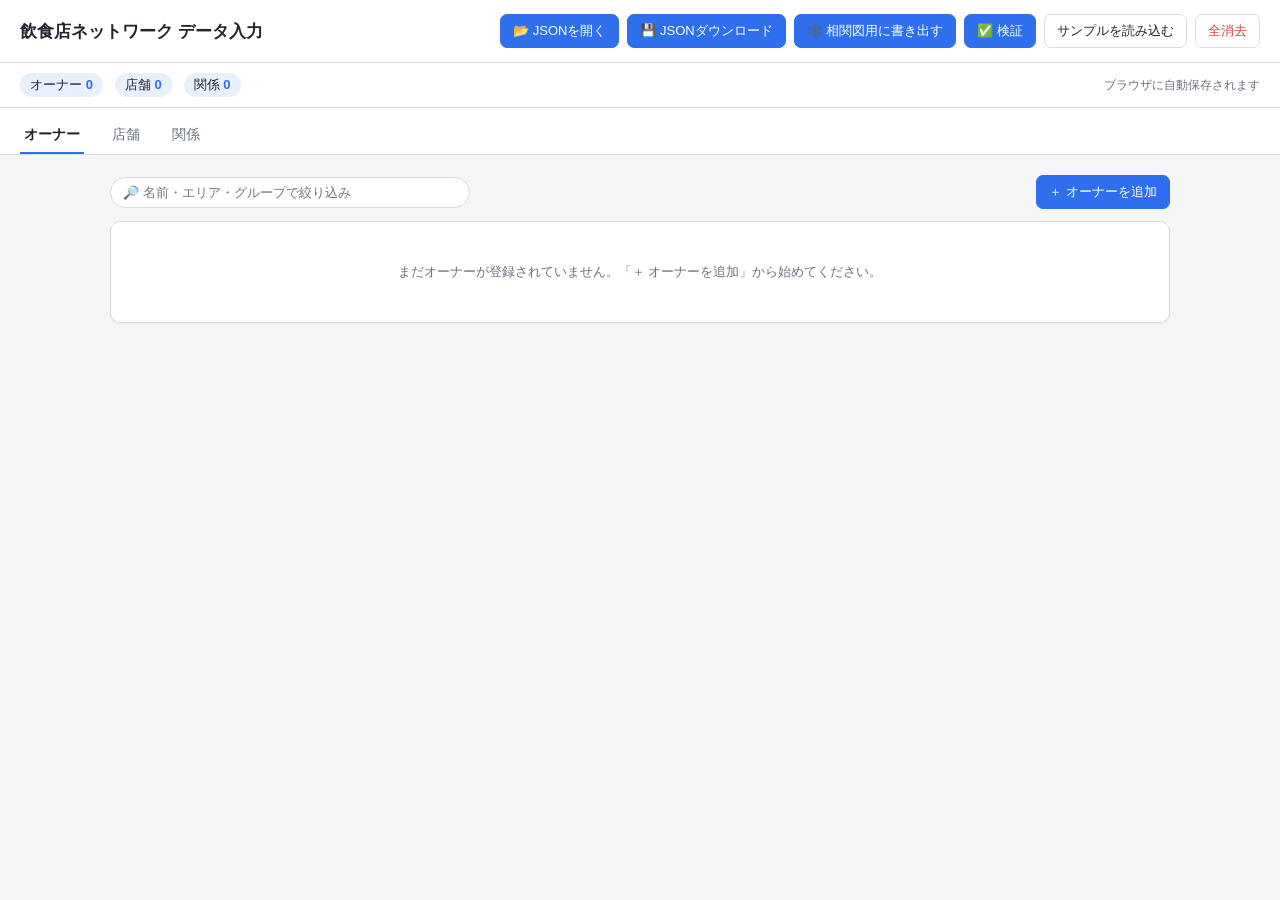
==== network-editor/index.html @ b60704ba "相関図表示ツールのUXを改善し、ブラウザ完結の手入力ページを追加 network-visualizer: - ノードのドラッグ移動+ピン留め、クリックでのつながり(ego network)ハイライト " ====
<!DOCTYPE html>
<html lang="ja">
<head>
<meta charset="UTF-8">
<title>飲食店ネットワーク データ入力</title>
<link rel="stylesheet" href="styles.css">
</head>
<body>
<div id="app">
  <header id="topbar">
    <h1>飲食店ネットワーク データ入力</h1>
    <div class="actions">
      <label class="file-button">
        📂 JSONを開く
        <input type="file" id="fileInput" accept="application/json">
      </label>
      <button id="downloadBtn">💾 JSONダウンロード</button>
      <button id="exportVisualizerBtn">🕸️ 相関図用に書き出す</button>
      <button id="validateBtn">✅ 検証</button>
      <button id="sampleBtn" class="ghost">サンプルを読み込む</button>
      <button id="clearBtn" class="ghost danger">全消去</button>
    </div>
  </header>

  <div id="statsBar">
    <span class="stat-chip">オーナー <b id="statOwners">0</b></span>
    <span class="stat-chip">店舗 <b id="statShops">0</b></span>
    <span class="stat-chip">関係 <b id="statRelations">0</b></span>
    <span id="autosaveIndicator">ブラウザに自動保存されます</span>
  </div>

  <nav id="tabs">
    <button class="tab active" data-tab="owners">オーナー</button>
    <button class="tab" data-tab="shops">店舗</button>
    <button class="tab" data-tab="relations">関係</button>
  </nav>

  <main>
    <section id="panel-owners" class="panel active">
      <div class="panel-toolbar">
        <input type="search" class="table-search" data-for="owners" placeholder="🔎 名前・エリア・グループで絞り込み">
        <button class="add-btn" data-add="owner">＋ オーナーを追加</button>
      </div>
      <div class="table-wrap">
        <table id="table-owners">
          <thead>
            <tr>
              <th>名前</th><th>エリア</th><th>グループ</th><th>メモ</th><th>ソース</th><th>信頼度</th><th></th>
            </tr>
          </thead>
          <tbody></tbody>
        </table>
        <p class="empty-state" data-empty="owners">まだオーナーが登録されていません。「＋ オーナーを追加」から始めてください。</p>
      </div>
    </section>

    <section id="panel-shops" class="panel">
      <div class="panel-toolbar">
        <input type="search" class="table-search" data-for="shops" placeholder="🔎 名前・エリア・ジャンルで絞り込み">
        <button class="add-btn" data-add="shop">＋ 店舗を追加</button>
      </div>
      <div class="table-wrap">
        <table id="table-shops">
          <thead>
            <tr>
              <th>名前</th><th>ジャンル</th><th>オーナー</th><th>エリア</th><th>グループ</th><th>ソース</th><th>信頼度</th><th></th>
            </tr>
          </thead>
          <tbody></tbody>
        </table>
        <p class="empty-state" data-empty="shops">まだ店舗が登録されていません。オーナーを先に登録してください。</p>
      </div>
    </section>

    <section id="panel-relations" class="panel">
      <div class="panel-toolbar">
        <input type="search" class="table-search" data-for="relations" placeholder="🔎 名前・タイプで絞り込み">
        <button class="add-btn" data-add="relation">＋ 関係を追加</button>
      </div>
      <div class="table-wrap">
        <table id="table-relations">
          <thead>
            <tr>
              <th>From</th><th>To</th><th>タイプ</th><th>メモ</th><th>ソース</th><th>信頼度</th><th></th>
            </tr>
          </thead>
          <tbody></tbody>
        </table>
        <p class="empty-state" data-empty="relations">まだ関係が登録されていません。オーナー・店舗を2件以上登録してください。</p>
      </div>
    </section>
  </main>
</div>

<div id="formModal" class="modal hidden">
  <div class="modal-card">
    <h2 id="formTitle"></h2>
    <form id="entityForm"></form>
    <p id="formError" class="form-error hidden"></p>
    <div class="modal-actions">
      <button type="button" id="formCancel" class="ghost">キャンセル</button>
      <button type="button" id="formSubmit">保存</button>
    </div>
  </div>
</div>

<div id="validationModal" class="modal hidden">
  <div class="modal-card">
    <h2>検証結果</h2>
    <div id="validationBody"></div>
    <div class="modal-actions">
      <button type="button" id="validationClose">閉じる</button>
    </div>
  </div>
</div>

<script src="script.js"></script>
</body>
</html>
---- network-editor/styles.css ----
:root {
  --bg: #f5f6f8;
  --panel-bg: #ffffff;
  --border: #d8dce1;
  --text: #1f2430;
  --text-muted: #6b7280;
  --accent: #2f6fed;
  --accent-soft: #e8f0fe;
  --owner-color: #2ea043;
  --shop-color: #2f6fed;
  --danger: #d1453d;
  --danger-soft: #fbeceb;
  --warn: #b76e00;
  --warn-soft: #fdf1de;
  --shadow: 0 1px 2px rgba(20, 24, 32, 0.06);
  --shadow-md: 0 8px 28px rgba(20, 24, 32, 0.16);
}

@media (prefers-color-scheme: dark) {
  :root {
    --bg: #14161a;
    --panel-bg: #1d2026;
    --border: #333844;
    --text: #e8eaed;
    --text-muted: #9aa3af;
    --accent: #6c9bf5;
    --accent-soft: #223049;
    --owner-color: #3fb950;
    --shop-color: #6c9bf5;
    --danger: #f0655d;
    --danger-soft: #3a2323;
    --warn: #e0a940;
    --warn-soft: #362a12;
    --shadow: 0 1px 2px rgba(0, 0, 0, 0.4);
    --shadow-md: 0 12px 32px rgba(0, 0, 0, 0.55);
  }
}

:root[data-theme="dark"] {
  --bg: #14161a; --panel-bg: #1d2026; --border: #333844; --text: #e8eaed; --text-muted: #9aa3af;
  --accent: #6c9bf5; --accent-soft: #223049; --owner-color: #3fb950; --shop-color: #6c9bf5;
  --danger: #f0655d; --danger-soft: #3a2323; --warn: #e0a940; --warn-soft: #362a12;
}
:root[data-theme="light"] {
  --bg: #f5f6f8; --panel-bg: #ffffff; --border: #d8dce1; --text: #1f2430; --text-muted: #6b7280;
  --accent: #2f6fed; --accent-soft: #e8f0fe; --owner-color: #2ea043; --shop-color: #2f6fed;
  --danger: #d1453d; --danger-soft: #fbeceb; --warn: #b76e00; --warn-soft: #fdf1de;
}

* { box-sizing: border-box; }

html, body {
  margin: 0;
  min-height: 100%;
  font-family: "Hiragino Kaku Gothic ProN", "Yu Gothic", sans-serif;
  background: var(--bg);
  color: var(--text);
}

#app {
  display: flex;
  flex-direction: column;
  min-height: 100vh;
}

#topbar {
  display: flex;
  flex-wrap: wrap;
  align-items: center;
  justify-content: space-between;
  gap: 12px;
  padding: 14px 20px;
  background: var(--panel-bg);
  border-bottom: 1px solid var(--border);
  box-shadow: var(--shadow);
}

#topbar h1 {
  font-size: 17px;
  margin: 0;
  white-space: nowrap;
}

.actions {
  display: flex;
  gap: 8px;
  flex-wrap: wrap;
}

button, .file-button {
  font-size: 13px;
  padding: 7px 12px;
  border: 1px solid var(--border);
  border-radius: 7px;
  background: var(--accent);
  color: #fff;
  border-color: var(--accent);
  cursor: pointer;
  transition: filter 0.12s ease, transform 0.05s ease;
}
button:hover, .file-button:hover { filter: brightness(1.08); }
button:active { transform: translateY(1px); }
button:focus-visible, .file-button:focus-within, input:focus-visible, select:focus-visible {
  outline: 2px solid var(--accent);
  outline-offset: 1px;
}

button.ghost {
  background: var(--panel-bg);
  color: var(--text);
  border-color: var(--border);
}
button.ghost.danger { color: var(--danger); }
button.ghost.danger:hover { border-color: var(--danger); background: var(--danger-soft); }

.file-button {
  position: relative;
  overflow: hidden;
  display: inline-block;
  text-align: center;
}
.file-button input[type="file"] {
  position: absolute;
  inset: 0;
  opacity: 0;
  cursor: pointer;
}

#statsBar {
  display: flex;
  align-items: center;
  gap: 12px;
  padding: 10px 20px;
  font-size: 13px;
  color: var(--text-muted);
  border-bottom: 1px solid var(--border);
  background: var(--panel-bg);
}

.stat-chip {
  background: var(--accent-soft);
  color: var(--text);
  padding: 3px 10px;
  border-radius: 999px;
  font-variant-numeric: tabular-nums;
}
.stat-chip b { color: var(--accent); }

#autosaveIndicator { margin-left: auto; font-size: 12px; }

#tabs {
  display: flex;
  gap: 4px;
  padding: 10px 20px 0;
  background: var(--panel-bg);
  border-bottom: 1px solid var(--border);
}

.tab {
  background: transparent;
  border: none;
  border-bottom: 2px solid transparent;
  border-radius: 0;
  padding: 8px 4px;
  margin-right: 20px;
  font-size: 14px;
  color: var(--text-muted);
  cursor: pointer;
}
.tab.active { color: var(--text); border-bottom-color: var(--accent); font-weight: 600; }
.tab:hover { color: var(--text); }

main { flex: 1; padding: 20px; max-width: 1100px; width: 100%; margin: 0 auto; }

.panel { display: none; }
.panel.active { display: block; }

.panel-toolbar {
  display: flex;
  justify-content: space-between;
  align-items: center;
  gap: 12px;
  margin-bottom: 12px;
  flex-wrap: wrap;
}

.table-search {
  flex: 1;
  min-width: 200px;
  max-width: 360px;
  padding: 7px 12px;
  border: 1px solid var(--border);
  border-radius: 999px;
  background: var(--panel-bg);
  color: var(--text);
  font-size: 13px;
}

.table-wrap {
  background: var(--panel-bg);
  border: 1px solid var(--border);
  border-radius: 10px;
  overflow-x: auto;
  box-shadow: var(--shadow);
}

table { width: 100%; border-collapse: collapse; font-size: 13px; }
thead th {
  text-align: left;
  padding: 10px 12px;
  color: var(--text-muted);
  font-weight: 600;
  font-size: 12px;
  text-transform: uppercase;
  letter-spacing: 0.02em;
  border-bottom: 1px solid var(--border);
  white-space: nowrap;
}
tbody td {
  padding: 9px 12px;
  border-bottom: 1px solid var(--border);
  vertical-align: middle;
}
tbody tr:last-child td { border-bottom: none; }
tbody tr:hover { background: var(--accent-soft); }

.badge {
  display: inline-block;
  padding: 2px 8px;
  border-radius: 999px;
  font-size: 11px;
  background: var(--bg);
  border: 1px solid var(--border);
  color: var(--text-muted);
}
.badge.confidence-sure { color: var(--owner-color); border-color: var(--owner-color); }
.badge.confidence-medium { color: var(--warn); border-color: var(--warn); }
.badge.confidence-low { color: var(--danger); border-color: var(--danger); }
.badge.warn-mismatch { background: var(--warn-soft); color: var(--warn); border-color: var(--warn); }

.row-actions { display: flex; gap: 6px; justify-content: flex-end; white-space: nowrap; }
.row-actions button {
  padding: 4px 8px;
  font-size: 12px;
  background: transparent;
  color: var(--text-muted);
  border-color: var(--border);
}
.row-actions button:hover { color: var(--accent); border-color: var(--accent); background: var(--accent-soft); }
.row-actions button.delete:hover { color: var(--danger); border-color: var(--danger); background: var(--danger-soft); }

.empty-state {
  display: none;
  text-align: center;
  color: var(--text-muted);
  font-size: 13px;
  padding: 28px 16px;
}
.table-wrap.empty table { display: none; }
.table-wrap.empty .empty-state { display: block; }

.modal {
  position: fixed;
  inset: 0;
  background: rgba(10, 12, 16, 0.45);
  display: flex;
  align-items: center;
  justify-content: center;
  z-index: 50;
  padding: 20px;
}
.modal.hidden { display: none; }

.modal-card {
  background: var(--panel-bg);
  border: 1px solid var(--border);
  border-radius: 12px;
  box-shadow: var(--shadow-md);
  padding: 22px 26px;
  width: 100%;
  max-width: 440px;
  max-height: 90vh;
  overflow-y: auto;
}
.modal-card h2 { margin: 0 0 14px; font-size: 16px; }

.field { margin-bottom: 12px; display: flex; flex-direction: column; gap: 4px; }
.field label { font-size: 12px; color: var(--text-muted); }
.field .required::after { content: " *"; color: var(--danger); }
.field input, .field select, .field textarea {
  padding: 7px 10px;
  border: 1px solid var(--border);
  border-radius: 7px;
  background: var(--bg);
  color: var(--text);
  font-size: 13px;
  font-family: inherit;
}
.field textarea { resize: vertical; min-height: 50px; }

.form-error {
  color: var(--danger);
  background: var(--danger-soft);
  border: 1px solid var(--danger);
  border-radius: 7px;
  padding: 8px 10px;
  font-size: 12px;
  margin: 4px 0 0;
}
.form-error.hidden { display: none; }

.modal-actions {
  display: flex;
  justify-content: flex-end;
  gap: 8px;
  margin-top: 16px;
}

#validationBody { font-size: 13px; max-height: 50vh; overflow-y: auto; }
#validationBody h3 { font-size: 13px; margin: 14px 0 6px; }
#validationBody h3:first-child { margin-top: 0; }
#validationBody ul { margin: 0; padding-left: 18px; }
#validationBody li { margin: 4px 0; }
#validationBody .validation-ok {
  color: var(--owner-color);
  font-weight: 600;
}
#validationBody li.error { color: var(--danger); }
#validationBody li.warning { color: var(--warn); }

@media (max-width: 640px) {
  #topbar { flex-direction: column; align-items: stretch; }
  .actions { justify-content: flex-start; }
}
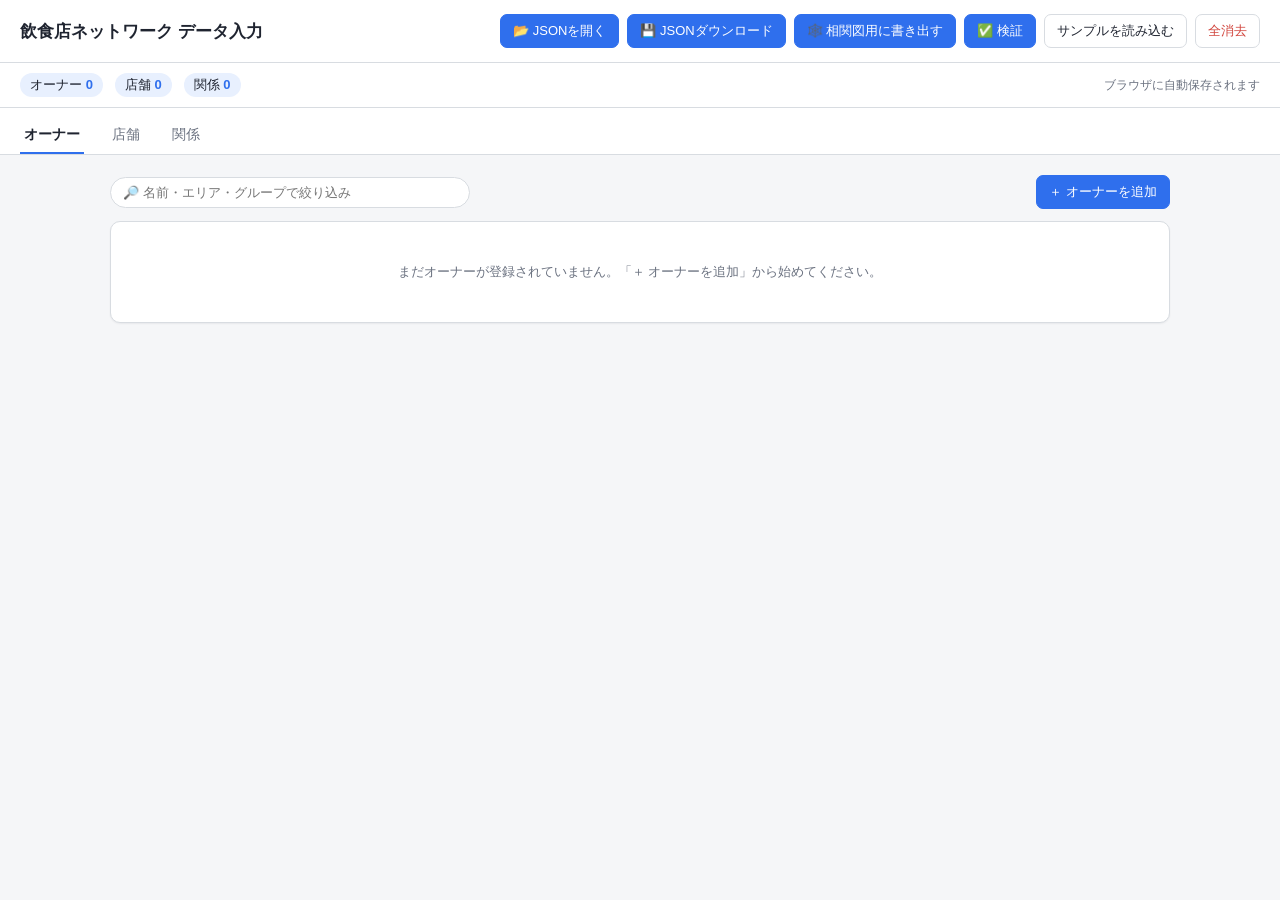
==== commit 89606e38: "店舗にSalesforce/食べログのリンクフィールドを追加 manager.py: shopに salesforce_url を追加(--salesforce-url)、export_for_htm" ====
--- a/network-editor/index.html
+++ b/network-editor/index.html
@@ -63,7 +63,7 @@
         <table id="table-shops">
           <thead>
             <tr>
-              <th>名前</th><th>ジャンル</th><th>オーナー</th><th>エリア</th><th>グループ</th><th>ソース</th><th>信頼度</th><th></th>
+              <th>名前</th><th>ジャンル</th><th>オーナー</th><th>エリア</th><th>グループ</th><th>リンク</th><th>ソース</th><th>信頼度</th><th></th>
             </tr>
           </thead>
           <tbody></tbody>
--- a/network-editor/styles.css
+++ b/network-editor/styles.css
@@ -238,6 +238,16 @@
 .badge.confidence-low { color: var(--danger); border-color: var(--danger); }
 .badge.warn-mismatch { background: var(--warn-soft); color: var(--warn); border-color: var(--warn); }
 
+a.badge.link-badge {
+  color: var(--accent);
+  border-color: var(--accent);
+  text-decoration: none;
+  margin-right: 4px;
+  white-space: nowrap;
+}
+a.badge.link-badge:hover { background: var(--accent-soft); }
+.badge-empty { color: var(--text-muted); }
+
 .row-actions { display: flex; gap: 6px; justify-content: flex-end; white-space: nowrap; }
 .row-actions button {
   padding: 4px 8px;
